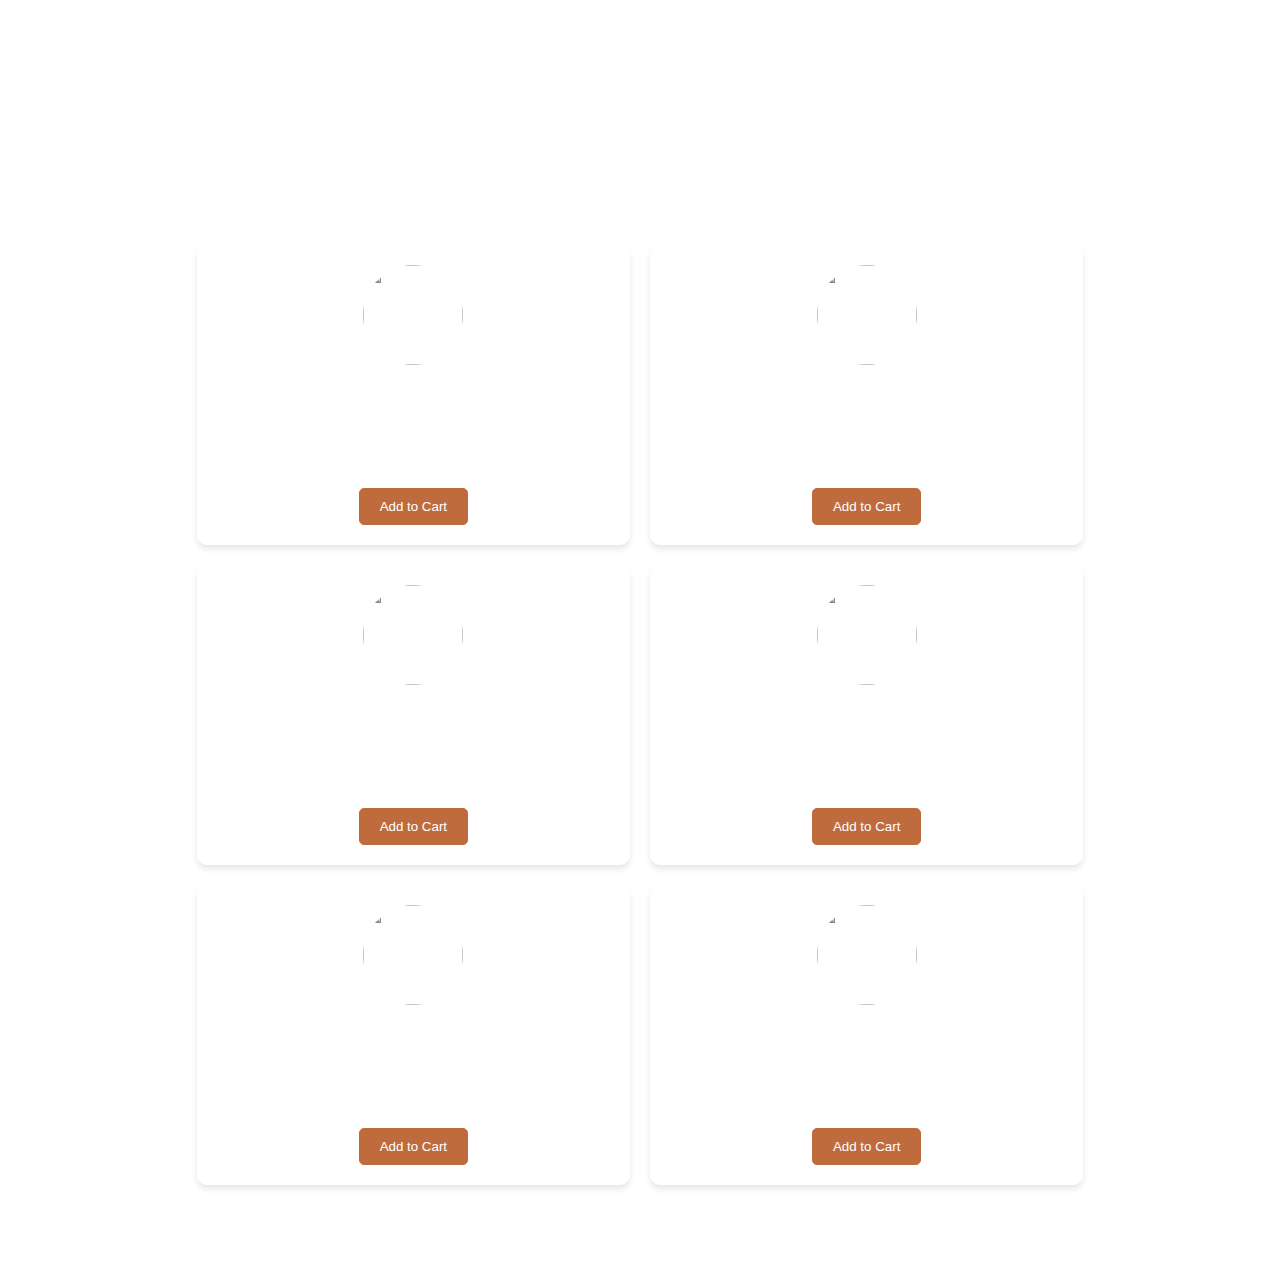
==== index2.html @ e901a7eb "Add files via upload" ====
<html lang="en">
<head>
    <meta charset="UTF-8">
    <meta http-equiv="X-UA-Compatible" content="IE=edge">
    <meta name="viewport" content="width=device-width, initial-scale=1.0">
    <title>Product Menu</title>
    <style>
        body {
            font-family: 'Arial', sans-serif;
            margin: 0;
            padding: 0;
            box-sizing: border-box;
        }

        .menu-section {
            padding: 100px 20px;
            background-image: url("https://images.creativemarket.com/0.1.0/ps/5712110/1820/1214/m1/fpnw/wm1/qqqxep3a1kut92sn03vxmppbcdoab1fn2wooaq4jkeo5lplk1hsrwfhmmxjigj0d-.jpg?1547653193&s=17bc934034eb2087827ffdeaa03a80b3");
            background-size: cover;
            background-position: center;
            text-align: center;
            color: #fff;
        }

        .menu-section h2 {
            font-size: 3rem;
            margin-bottom: 50px;
            animation: fadeInDown 1s ease-in-out;
        }

        .menu-container {
            display: flex;
            flex-wrap: wrap;
            gap: 20px;
            justify-content: center;
        }

        .menu-item {
            background: rgba(255, 255, 255, 0.9);
            border-radius: 10px;
            padding: 20px;
            width: calc(33.333% - 20px);
            text-align: center;
            box-shadow: 0 4px 6px rgba(0, 0, 0, 0.1);
            transition: transform 0.3s ease, box-shadow 0.3s ease;
            animation: fadeInUp 1s ease-in-out;
        }

        .menu-item:hover {
            transform: translateY(-10px);
            box-shadow: 0 8px 12px rgba(0, 0, 0, 0.2);
        }

        .menu-item img {
            width: 100px;
            height: 100px;
            border-radius: 50%;
            margin-bottom: 15px;
        }

        .menu-item h3 {
            font-size: 1.5rem;
            margin-bottom: 10px;
        }

        .menu-item p {
            font-size: 1.2rem;
            margin-bottom: 15px;
        }

        .menu-item button {
            background: #C06B3E;
            color: #fff;
            padding: 10px 20px;
            border: none;
            border-radius: 5px;
            cursor: pointer;
            transition: background 0.3s ease, transform 0.3s ease;
            border: 1px solid #C06B3E;
        }

        .menu-item button:hover {
            background: #a5552c;
            transform: scale(1.05);
        }

        @keyframes fadeInDown {
            from {
                opacity: 0;
                transform: translateY(-20px);
            }
            to {
                opacity: 1;
                transform: translateY(0);
            }
        }

        @keyframes fadeInUp {
            from {
                opacity: 0;
                transform: translateY(20px);
            }
            to {
                opacity: 1;
                transform: translateY(0);
            }
        }
    </style>
</head>
<body>
    <section id="menu" class="menu-section">
        <h2>Our Menu</h2>
        <div class="menu-container">
            <div class="menu-item">
                <img src="https://purepng.com/public/uploads/large/51505911158ccsfpu7zfzlnr04cvb4liizwpp2sbkldrrya3guzldprhahaiksa0pzfinpdq0zglyc9uwnnasjebkmbnlpaziozgxpkklhgx5wb.png" alt="Espresso">
                <h3>Espresso</h3>
                <p>$3.00</p>
                <button>Add to Cart</button>
            </div>
            <div class="menu-item">
                <img src="https://purepng.com/public/uploads/medium/pink-creamy-ice-cream-cone-vsk.png" alt="Cappuccino">
                <h3>Cappuccino</h3>
                <p>$4.00</p>
                <button>Add to Cart</button>
            </div>
            <div class="menu-item">
                <img src="https://purepng.com/public/uploads/large/purepng.com-ice-cream-conefood-ice-cream-ice-cream-cone-cone-scoop-ice-941524625170clmqc.png" alt="Latte">
                <h3>Latte</h3>
                <p>$4.50</p>
                <button>Add to Cart</button>
            </div>
            <div class="menu-item">
                <img src="https://i.pinimg.com/originals/c8/4f/8f/c84f8f68075f1ae29464d2596b07151d.png" alt="Americano">
                <h3>Americano</h3>
                <p>$3.50</p>
                <button>Add to Cart</button>
            </div>
            <div class="menu-item">
                <img src="https://www.pngplay.com/wp-content/uploads/9/Ice-Cream-Download-Free-PNG.png" alt="Mocha">
                <h3>Mocha</h3>
                <p>$4.00</p>
                <button>Add to Cart</button>
            </div>
            <div class="menu-item">
                <img src="https://static.vecteezy.com/system/resources/previews/024/106/559/original/tasty-colorful-ice-cream-cup-with-syrups-and-fruits-on-transparent-background-png.png" alt="Macchiato">
                <h3>Macchiato</h3>
                <p>$4.00</p>
                <button>Add to Cart</button>
            </div>
        </div>
    </section>
</body>
</html>
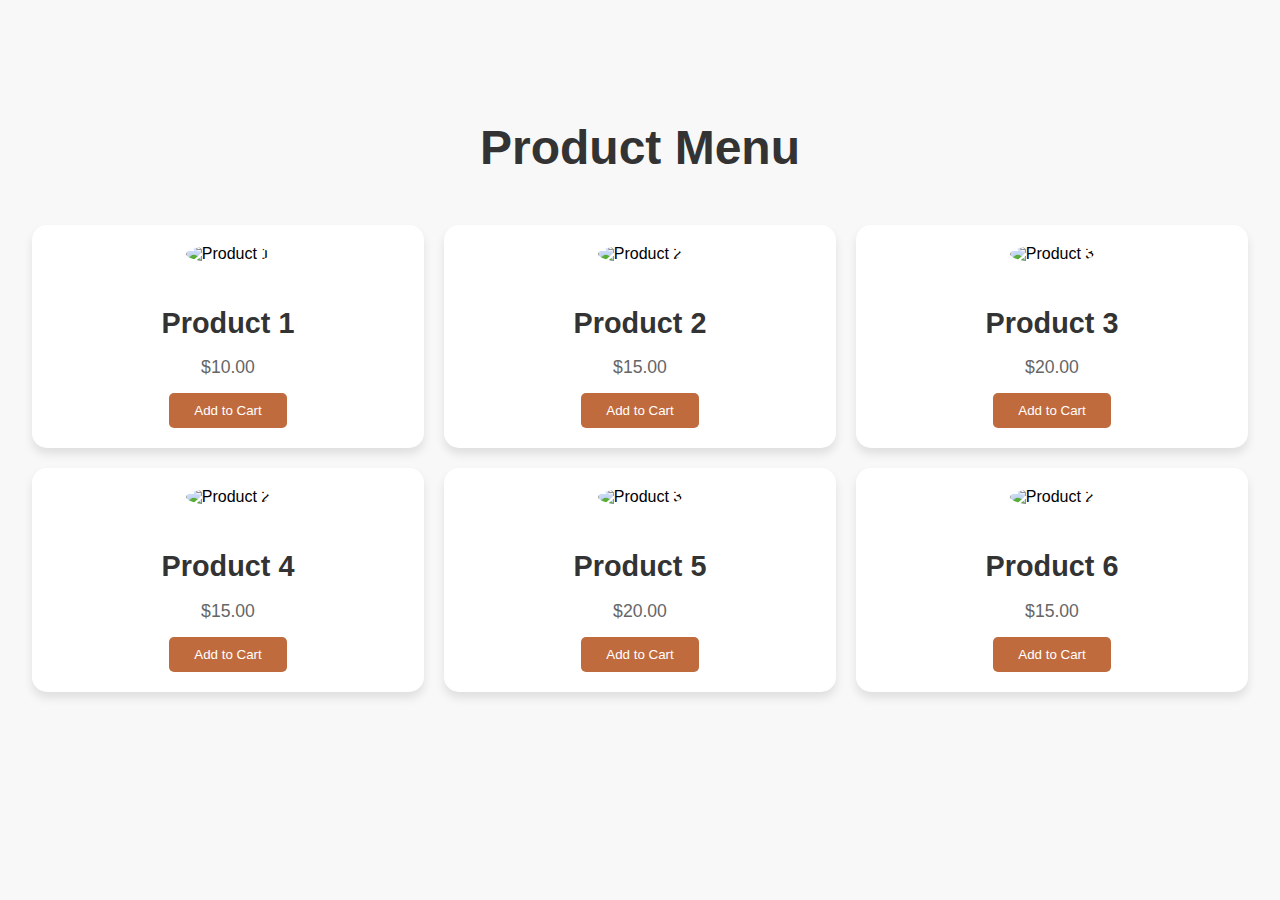
==== commit f55ce758: "Update index2.html" ====
--- a/index2.html
+++ b/index2.html
@@ -1,3 +1,4 @@
+<!DOCTYPE html>
 <html lang="en">
 <head>
     <meta charset="UTF-8">
@@ -10,21 +11,23 @@
             margin: 0;
             padding: 0;
             box-sizing: border-box;
+            background-color: #f8f8f8;
         }
 
         .menu-section {
-            padding: 100px 20px;
+            padding: 80px 20px;
             background-image: url("https://images.creativemarket.com/0.1.0/ps/5712110/1820/1214/m1/fpnw/wm1/qqqxep3a1kut92sn03vxmppbcdoab1fn2wooaq4jkeo5lplk1hsrwfhmmxjigj0d-.jpg?1547653193&s=17bc934034eb2087827ffdeaa03a80b3");
             background-size: cover;
             background-position: center;
             text-align: center;
-            color: #fff;
+            color: #000;
         }
 
         .menu-section h2 {
             font-size: 3rem;
             margin-bottom: 50px;
             animation: fadeInDown 1s ease-in-out;
+            color: #333;
         }
 
         .menu-container {
@@ -35,118 +38,163 @@
         }
 
         .menu-item {
-            background: rgba(255, 255, 255, 0.9);
-            border-radius: 10px;
+            background: #fff;
+            border-radius: 15px;
             padding: 20px;
-            width: calc(33.333% - 20px);
+            width: calc(30% - 20px);
             text-align: center;
-            box-shadow: 0 4px 6px rgba(0, 0, 0, 0.1);
+            box-shadow: 0 6px 10px rgba(0, 0, 0, 0.1);
             transition: transform 0.3s ease, box-shadow 0.3s ease;
             animation: fadeInUp 1s ease-in-out;
         }
 
         .menu-item:hover {
             transform: translateY(-10px);
-            box-shadow: 0 8px 12px rgba(0, 0, 0, 0.2);
+            box-shadow: 0 12px 20px rgba(0, 0, 0, 0.2);
         }
 
         .menu-item img {
-            width: 100px;
-            height: 100px;
+            width: 120px;
+            height: 120px;
             border-radius: 50%;
             margin-bottom: 15px;
         }
 
         .menu-item h3 {
-            font-size: 1.5rem;
+            font-size: 1.8rem;
+            color: #333;
             margin-bottom: 10px;
         }
 
         .menu-item p {
-            font-size: 1.2rem;
+            font-size: 1.1rem;
+            color: #666;
             margin-bottom: 15px;
         }
 
         .menu-item button {
             background: #C06B3E;
             color: #fff;
-            padding: 10px 20px;
+            padding: 10px 25px;
             border: none;
             border-radius: 5px;
             cursor: pointer;
             transition: background 0.3s ease, transform 0.3s ease;
-            border: 1px solid #C06B3E;
         }
 
         .menu-item button:hover {
-            background: #a5552c;
+            background: #914A2A;
             transform: scale(1.05);
         }
 
+        .cart {
+            position: fixed;
+            bottom: 20px;
+            right: 20px;
+            background: #fff;
+            border: 2px solid #C06B3E;
+            padding: 15px;
+            border-radius: 10px;
+            box-shadow: 0 4px 8px rgba(0, 0, 0, 0.2);
+            display: none;
+            max-width: 300px;
+        }
+
+        .cart h4 {
+            margin: 0 0 10px 0;
+            color: #333;
+        }
+
+        .cart-items {
+            list-style: none;
+            padding: 0;
+            max-height: 200px;
+            overflow-y: auto;
+        }
+
+        .cart-items li {
+            font-size: 1rem;
+            color: #333;
+            margin-bottom: 5px;
+        }
+
         @keyframes fadeInDown {
-            from {
-                opacity: 0;
-                transform: translateY(-20px);
-            }
-            to {
-                opacity: 1;
-                transform: translateY(0);
-            }
+            from { opacity: 0; transform: translateY(-20px); }
+            to { opacity: 1; transform: translateY(0); }
         }
 
         @keyframes fadeInUp {
-            from {
-                opacity: 0;
-                transform: translateY(20px);
-            }
-            to {
-                opacity: 1;
-                transform: translateY(0);
-            }
+            from { opacity: 0; transform: translateY(20px); }
+            to { opacity: 1; transform: translateY(0); }
         }
     </style>
 </head>
 <body>
-    <section id="menu" class="menu-section">
-        <h2>Our Menu</h2>
-        <div class="menu-container">
-            <div class="menu-item">
-                <img src="https://purepng.com/public/uploads/large/51505911158ccsfpu7zfzlnr04cvb4liizwpp2sbkldrrya3guzldprhahaiksa0pzfinpdq0zglyc9uwnnasjebkmbnlpaziozgxpkklhgx5wb.png" alt="Espresso">
-                <h3>Espresso</h3>
-                <p>$3.00</p>
-                <button>Add to Cart</button>
-            </div>
-            <div class="menu-item">
-                <img src="https://purepng.com/public/uploads/medium/pink-creamy-ice-cream-cone-vsk.png" alt="Cappuccino">
-                <h3>Cappuccino</h3>
-                <p>$4.00</p>
-                <button>Add to Cart</button>
-            </div>
-            <div class="menu-item">
-                <img src="https://purepng.com/public/uploads/large/purepng.com-ice-cream-conefood-ice-cream-ice-cream-cone-cone-scoop-ice-941524625170clmqc.png" alt="Latte">
-                <h3>Latte</h3>
-                <p>$4.50</p>
-                <button>Add to Cart</button>
-            </div>
-            <div class="menu-item">
-                <img src="https://i.pinimg.com/originals/c8/4f/8f/c84f8f68075f1ae29464d2596b07151d.png" alt="Americano">
-                <h3>Americano</h3>
-                <p>$3.50</p>
-                <button>Add to Cart</button>
-            </div>
-            <div class="menu-item">
-                <img src="https://www.pngplay.com/wp-content/uploads/9/Ice-Cream-Download-Free-PNG.png" alt="Mocha">
-                <h3>Mocha</h3>
-                <p>$4.00</p>
-                <button>Add to Cart</button>
-            </div>
-            <div class="menu-item">
-                <img src="https://static.vecteezy.com/system/resources/previews/024/106/559/original/tasty-colorful-ice-cream-cup-with-syrups-and-fruits-on-transparent-background-png.png" alt="Macchiato">
-                <h3>Macchiato</h3>
-                <p>$4.00</p>
-                <button>Add to Cart</button>
+    <div class="menu-section">
+        <h2>Product Menu</h2>
+        <div class="menu-container" id="menu-container">
+            <div class="menu-item">
+                <img src="https://purepng.com/public/uploads/large/51505911158ccsfpu7zfzlnr04cvb4liizwpp2sbkldrrya3guzldprhahaiksa0pzfinpdq0zglyc9uwnnasjebkmbnlpaziozgxpkklhgx5wb.png" alt="Product 1">
+                <h3>Product 1</h3>
+                <p>$10.00</p>
+                <button onclick="addToCart('Product 1')">Add to Cart</button>
+            </div>
+            <div class="menu-item">
+                <img src="https://purepng.com/public/uploads/medium/pink-creamy-ice-cream-cone-vsk.png" alt="Product 2">
+                <h3>Product 2</h3>
+                <p>$15.00</p>
+                <button onclick="addToCart('Product 2')">Add to Cart</button>
+            </div>
+            <div class="menu-item">
+                <img src="https://purepng.com/public/uploads/large/purepng.com-ice-cream-conefood-ice-cream-ice-cream-cone-cone-scoop-ice-941524625170clmqc.png" alt="Product 3">
+                <h3>Product 3</h3>
+                <p>$20.00</p>
+                <button onclick="addToCart('Product 3')">Add to Cart</button>
+            </div>
+            <div class="menu-item">
+                <img src="https://i.pinimg.com/originals/c8/4f/8f/c84f8f68075f1ae29464d2596b07151d.png" alt="Product 2">
+                <h3>Product 4</h3>
+                <p>$15.00</p>
+                <button onclick="addToCart('Product 2')">Add to Cart</button>
+            </div>
+            <div class="menu-item">
+                <img src="https://www.pngplay.com/wp-content/uploads/9/Ice-Cream-Download-Free-PNG.png" alt="Product 3">
+                <h3>Product 5</h3>
+                <p>$20.00</p>
+                <button onclick="addToCart('Product 3')">Add to Cart</button>
+            </div>
+            <div class="menu-item">
+                <img src="https://static.vecteezy.com/system/resources/previews/024/106/559/original/tasty-colorful-ice-cream-cup-with-syrups-and-fruits-on-transparent-background-png.png" alt="Product 2">
+                <h3>Product 6</h3>
+                <p>$15.00</p>
+                <button onclick="addToCart('Product 2')">Add to Cart</button>
             </div>
         </div>
-    </section>
+    </div>
+
+    <div class="cart" id="cart">
+        <h4>Your Cart</h4>
+        <ul class="cart-items" id="cart-items"></ul>
+    </div>
+
+    <script>
+        function addToCart(item) {
+            const cart = document.getElementById('cart');
+            const cartItems = document.getElementById('cart-items');
+
+            const newItem = document.createElement('li');
+            newItem.textContent = item;
+            cartItems.appendChild(newItem);
+
+            cart.style.display = 'block';
+            cart.animate([
+                { transform: 'scale(0.9)', opacity: 0.7 },
+                { transform: 'scale(1)', opacity: 1 }
+            ], {
+                duration: 300,
+                easing: 'ease-out'
+            });
+        }
+    </script>
 </body>
-</html>+</html>
